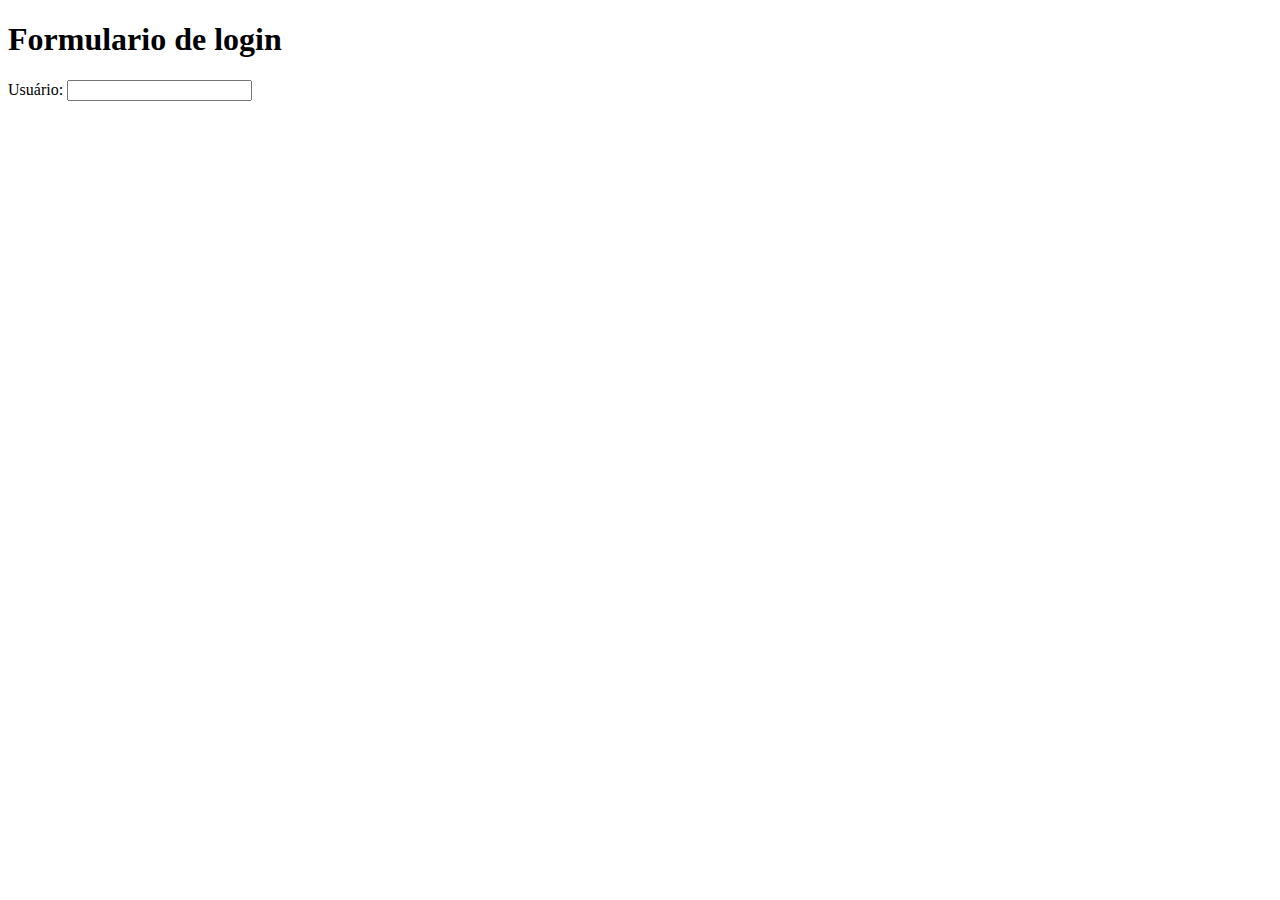
==== aula_1/index.html @ 01369653 "primeiro commit" ====
<!DOCTYPE html>
<html lang="pt-br">
<head>
    <meta charset="UTF-8">
    <meta name="viewport" content="width=device-width, initial-scale=1.0">
    <title>Formulários</title>
</head>
<body>
    <h1>Formulario de login</h1>
    <form>
        <Label for="user">Usuário: </Label>
        <input id="user" type="text">
    </form>
</body>
</html>
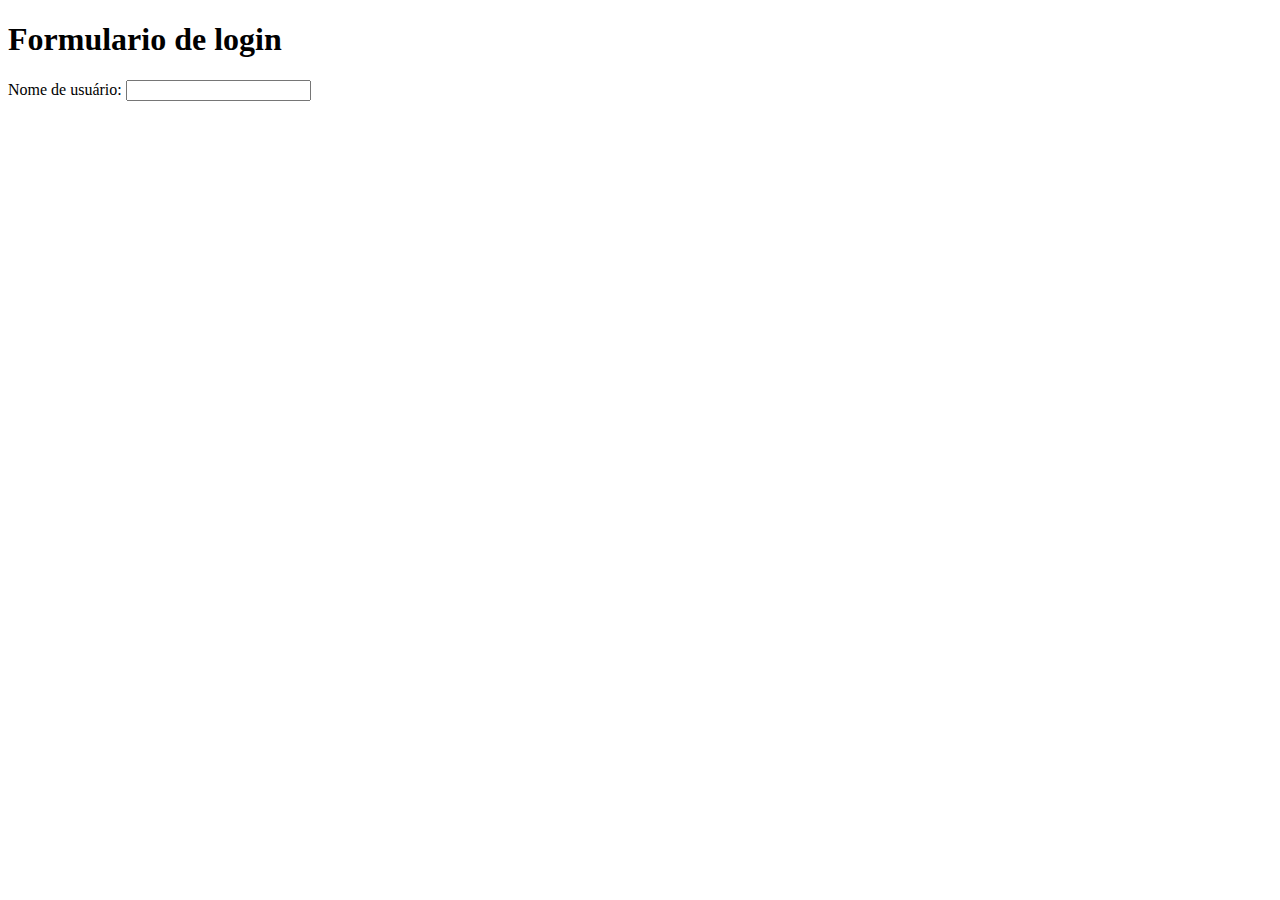
==== commit fdd06112: "alterando label user" ====
--- a/aula_1/index.html
+++ b/aula_1/index.html
@@ -8,7 +8,7 @@
 <body>
     <h1>Formulario de login</h1>
     <form>
-        <Label for="user">Usuário: </Label>
+        <Label for="user">Nome de usuário: </Label>
         <input id="user" type="text">
     </form>
 </body>
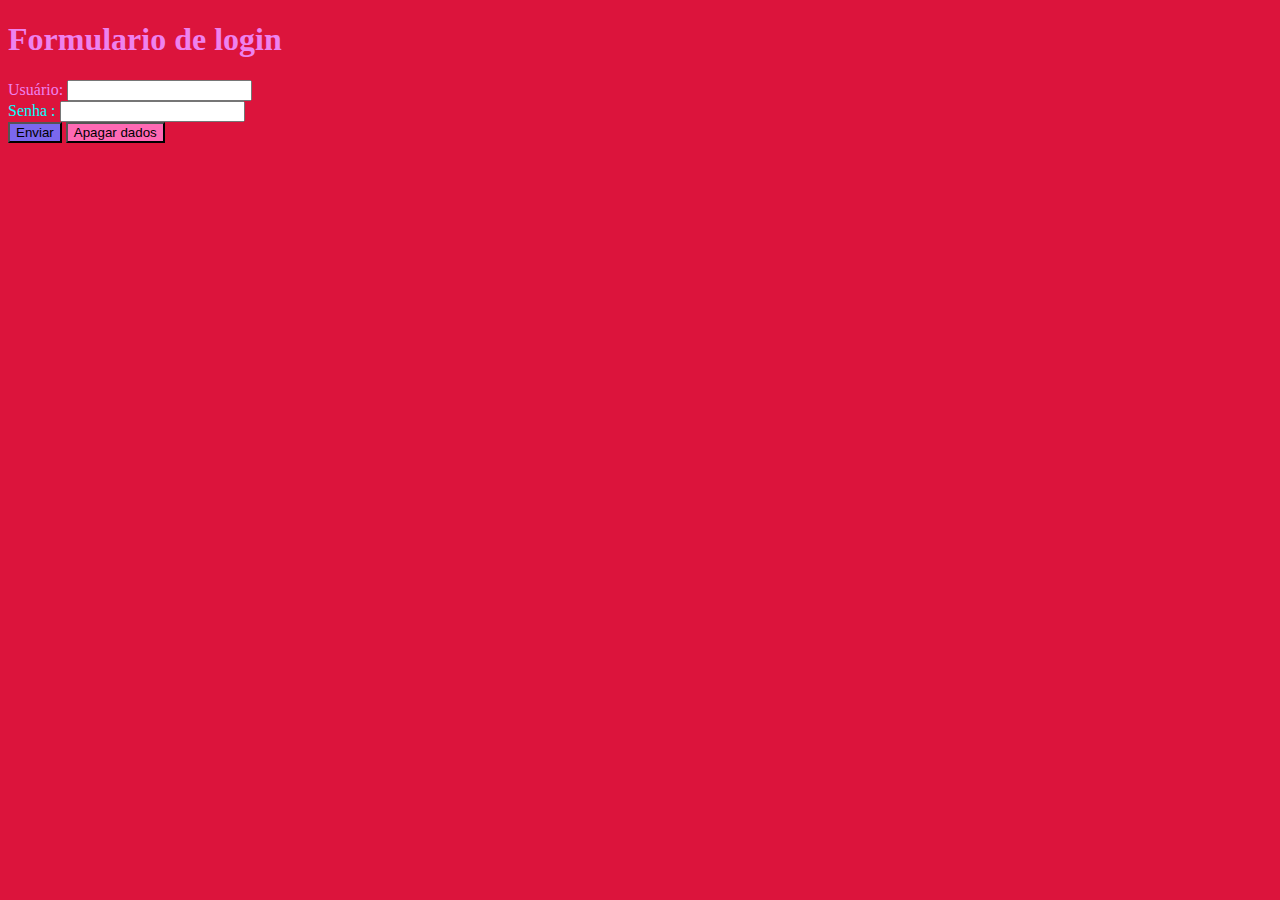
==== commit eded9412: "mudando as cores do texto" ====
--- a/aula_1/index.html
+++ b/aula_1/index.html
@@ -4,12 +4,19 @@
     <meta charset="UTF-8">
     <meta name="viewport" content="width=device-width, initial-scale=1.0">
     <title>Formulários</title>
+    <link rel="stylesheet" type="text/css" href="./style.css"
 </head>
 <body>
     <h1>Formulario de login</h1>
     <form>
-        <Label for="user">Nome de usuário: </Label>
+        <Label for="user">Usuário: </Label>
         <input id="user" type="text">
+        <br />
+        <label style="color:aqua" for="senha">Senha :</label>
+        <input id="senha" type="password">
+        <br />
+        <button class="botaoenvio" type="submit">Enviar</button>
+        <button class="botaoapagar" type="reset">Apagar dados</button>
     </form>
 </body>
 </html>--- a/aula_1/style.css
+++ b/aula_1/style.css
@@ -0,0 +1,10 @@
+body{
+    background-color: crimson;
+    color:violet
+}
+.botaoenvio{
+    background-color: mediumslateblue;
+}
+.botaoapagar{
+    background-color: hotpink;
+}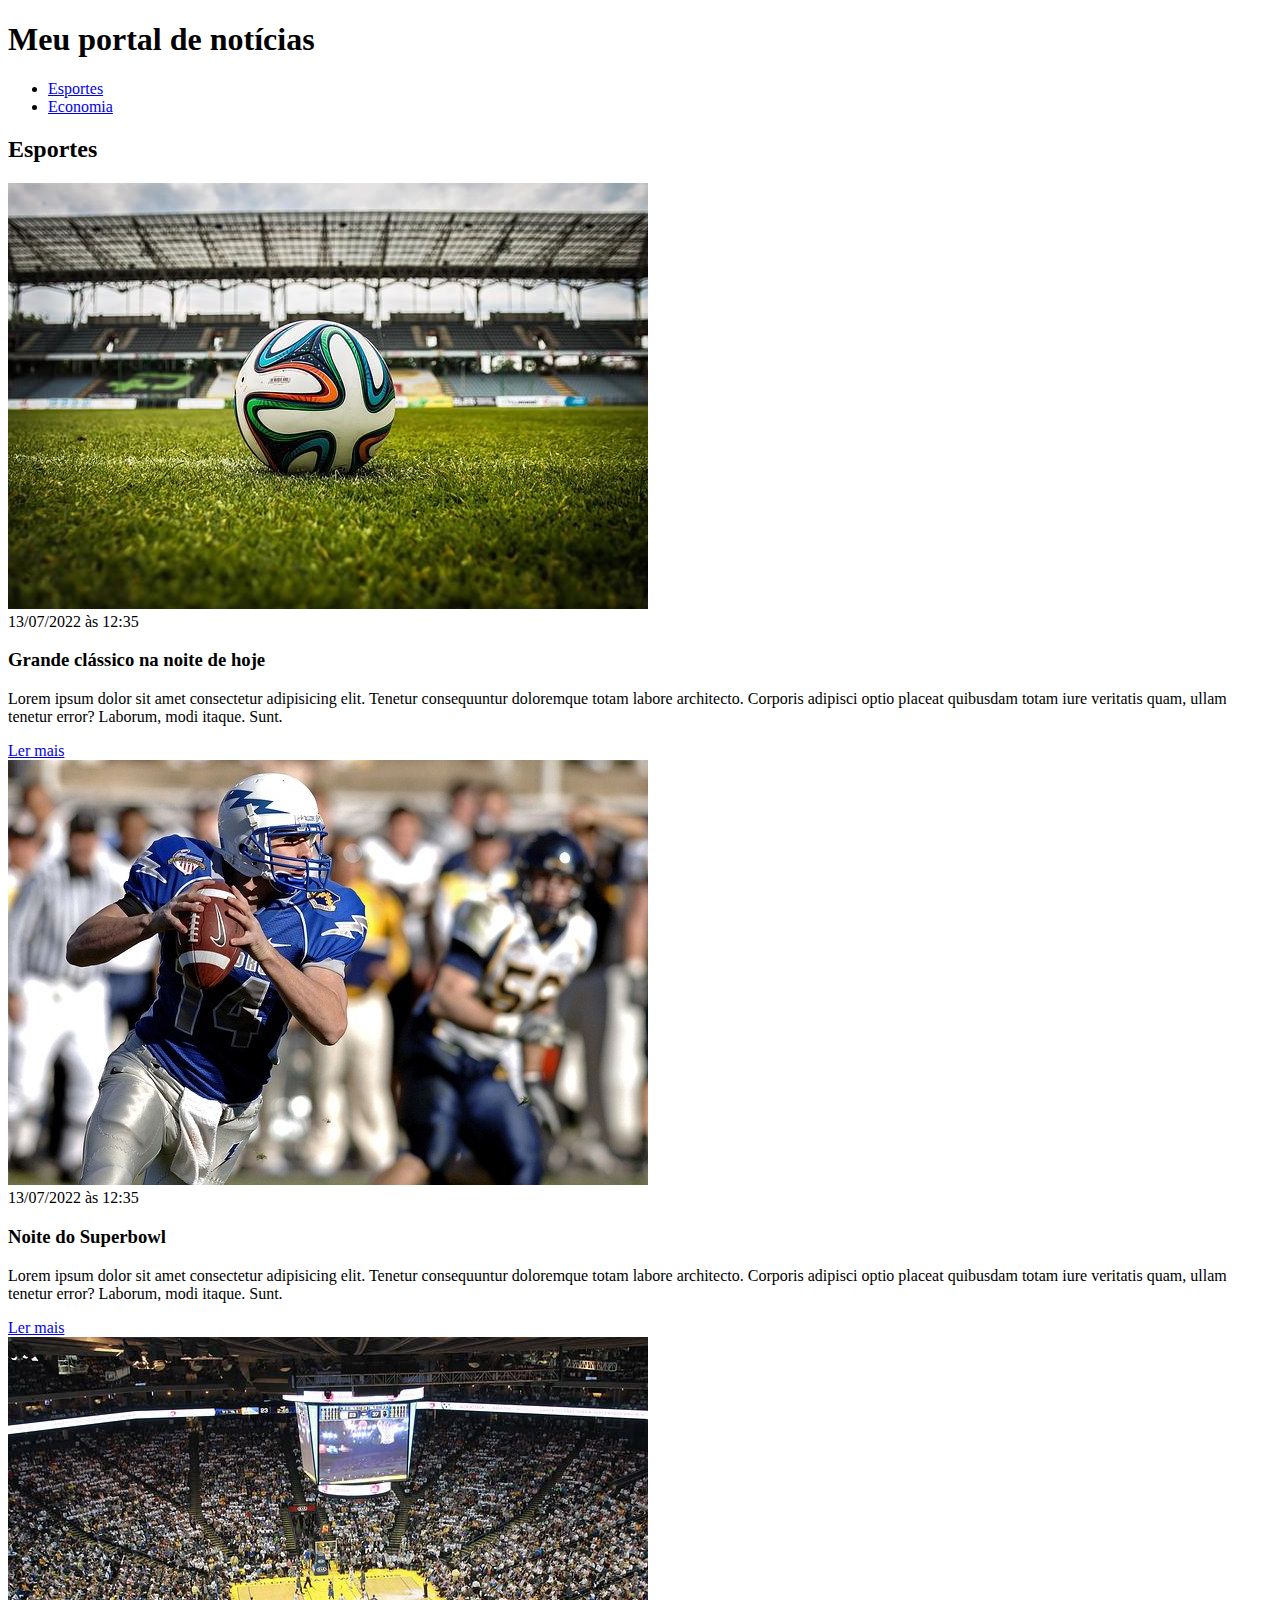
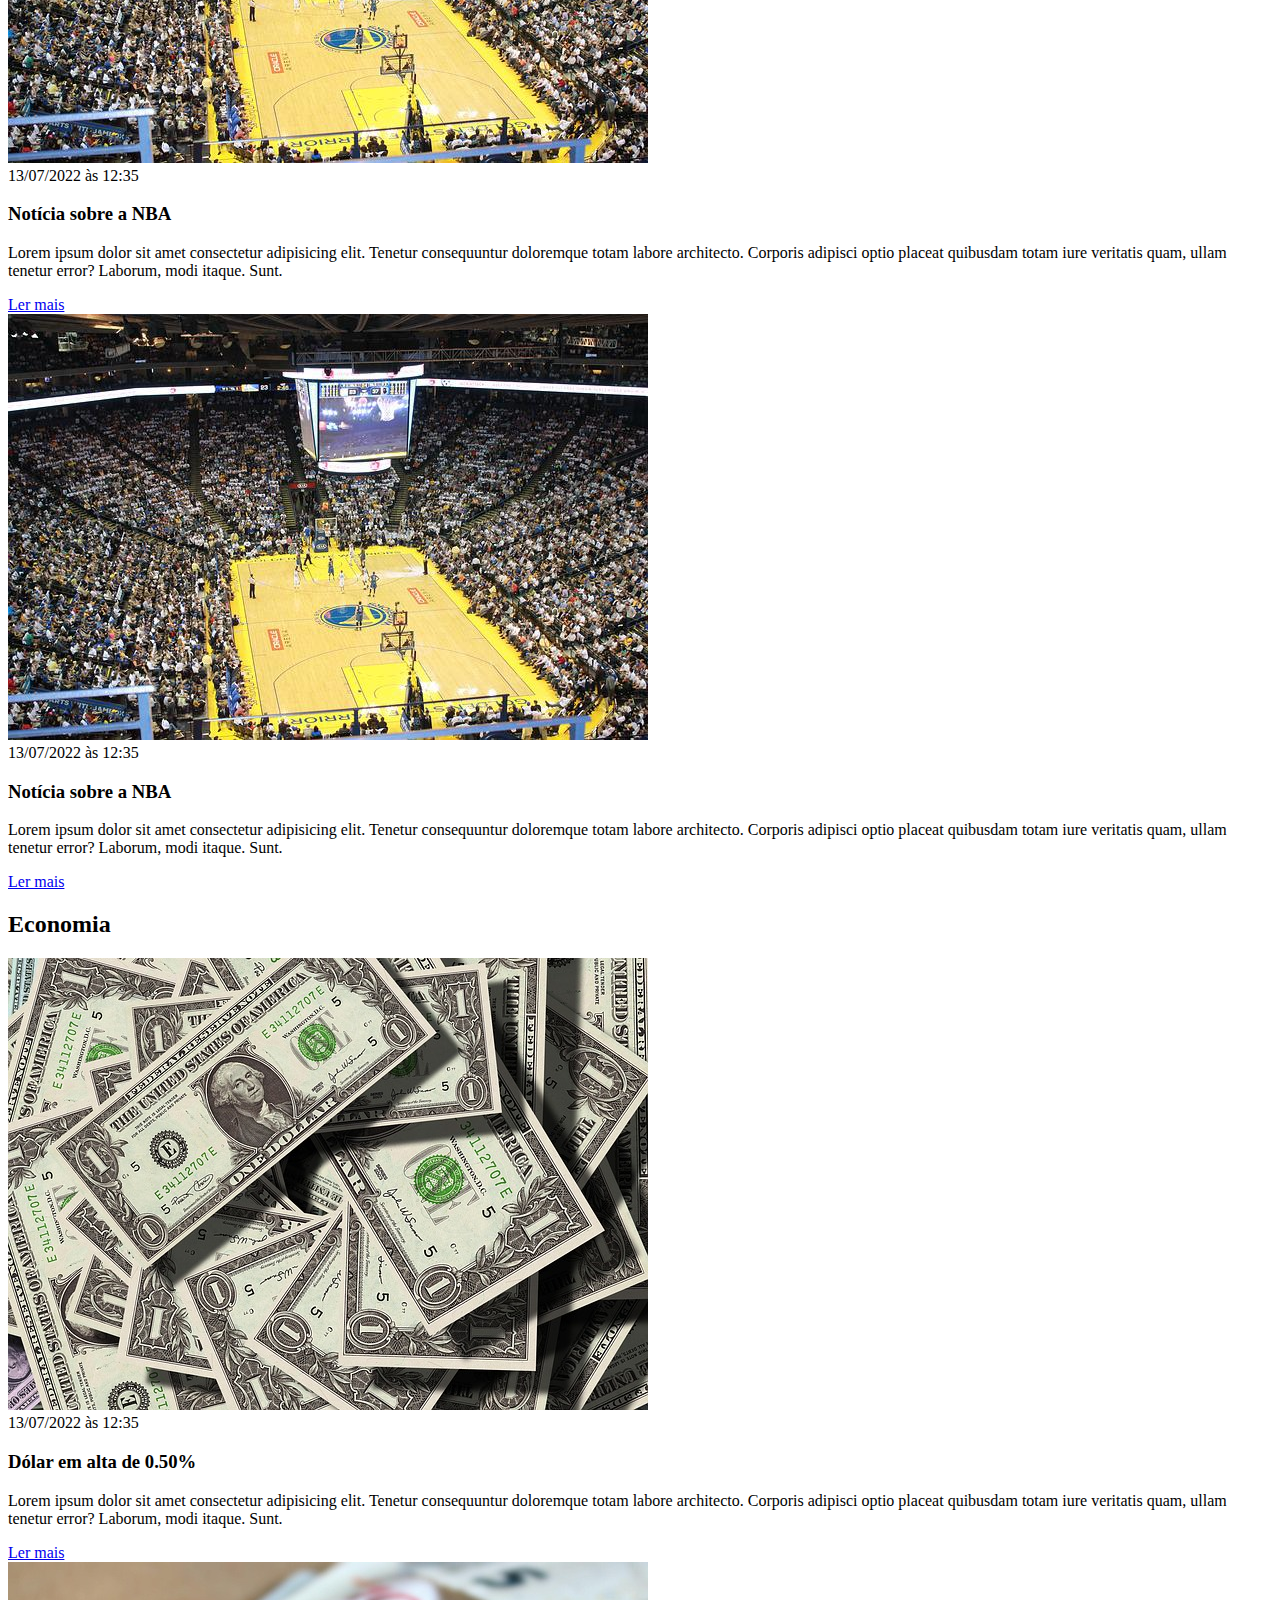
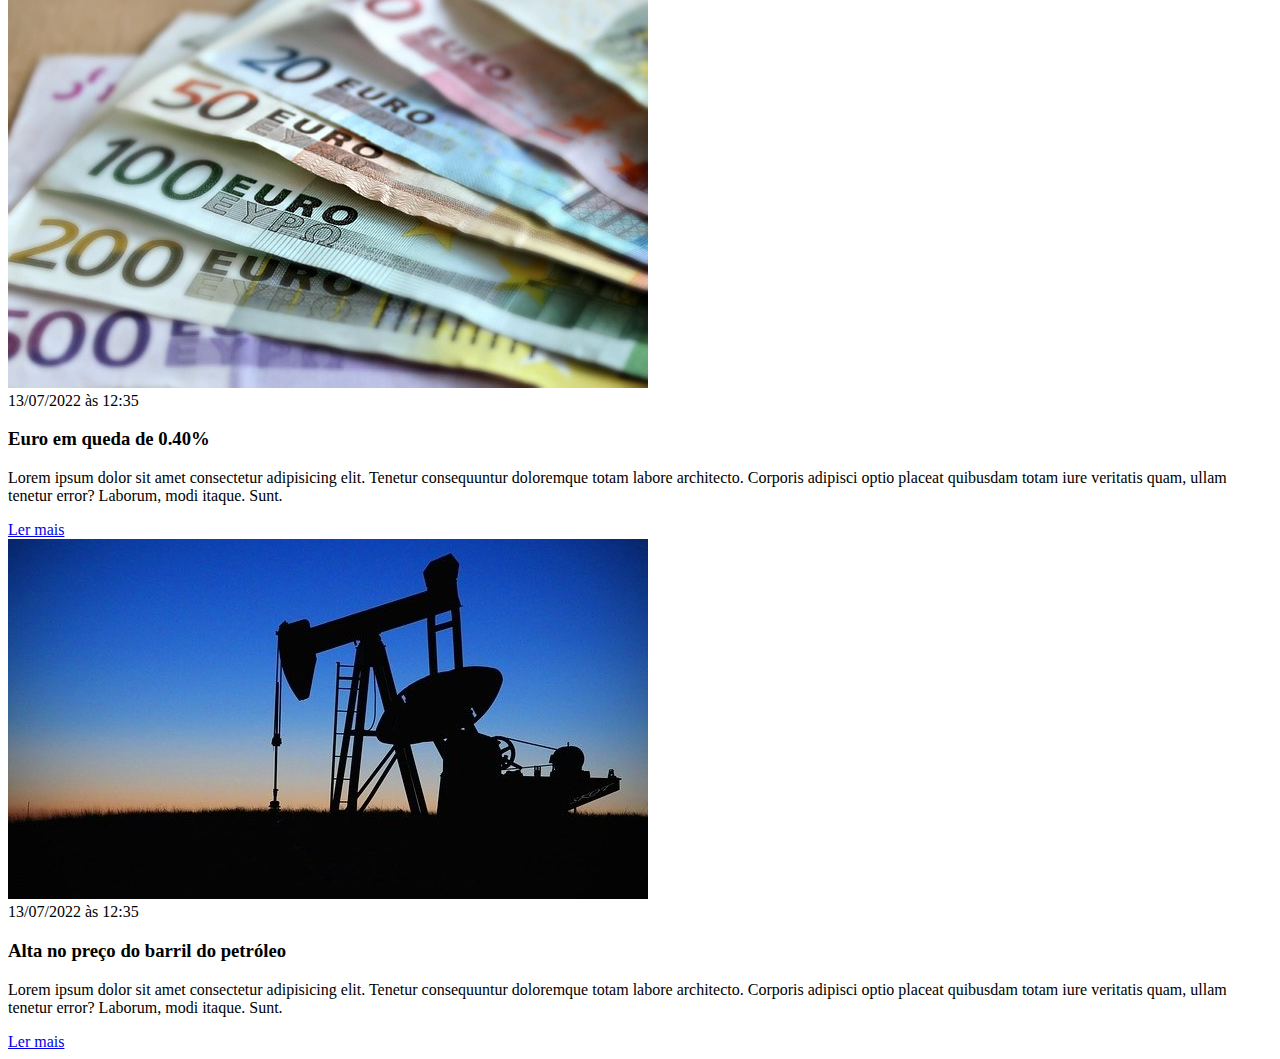
==== commit 7e685fcb: "primeiro commit" ====
--- a/aula_1/index.html
+++ b/aula_1/index.html
@@ -1,22 +1,108 @@
 <!DOCTYPE html>
-<html lang="pt-br">
+<html lang="pt-BR">
 <head>
     <meta charset="UTF-8">
+    <meta http-equiv="X-UA-Compatible" content="IE=edge">
     <meta name="viewport" content="width=device-width, initial-scale=1.0">
-    <title>Formulários</title>
-    <link rel="stylesheet" type="text/css" href="./style.css"
+    <title>Meu portal de notícias</title>
+    <link rel="stylesheet" href="./main.css" />
 </head>
 <body>
-    <h1>Formulario de login</h1>
-    <form>
-        <Label for="user">Usuário: </Label>
-        <input id="user" type="text">
-        <br />
-        <label style="color:aqua" for="senha">Senha :</label>
-        <input id="senha" type="password">
-        <br />
-        <button class="botaoenvio" type="submit">Enviar</button>
-        <button class="botaoapagar" type="reset">Apagar dados</button>
-    </form>
+    <header>
+        <h1>Meu portal de notícias</h1>
+        <nav>
+            <ul>
+                <li>
+                    <a href="#sports" title="Ir para a seção de esportes">Esportes</a>
+                </li>
+                <li>
+                    <a href="#economy" title="Ir para a seção de notícias">Economia</a>
+                </li>
+            </ul>
+        </nav>
+    </header>
+    <section>
+        <h2>Esportes</h2>
+        <article>
+            <img src="./imagens/futebol.jpg" alt="Bola de futebol no gramado" />
+            <header>
+                <time>13/07/2022 às 12:35</time>
+            </header>
+            <h3>Grande clássico na noite de hoje</h3>
+            <p>
+                Lorem ipsum dolor sit amet consectetur adipisicing elit. Tenetur consequuntur doloremque totam labore architecto. Corporis adipisci optio placeat quibusdam totam iure veritatis quam, ullam tenetur error? Laborum, modi itaque. Sunt.
+            </p>
+            <a href="#" title="Leia a notícia completa">Ler mais</a>
+        </article>
+        <article>
+            <img src="./imagens/futebol-americano.jpg" alt="Jogador de futebol americano correndo com a bola na mão" />
+            <header>
+                <time>13/07/2022 às 12:35</time>
+            </header>
+            <h3>Noite do Superbowl</h3>
+            <p>
+                Lorem ipsum dolor sit amet consectetur adipisicing elit. Tenetur consequuntur doloremque totam labore architecto. Corporis adipisci optio placeat quibusdam totam iure veritatis quam, ullam tenetur error? Laborum, modi itaque. Sunt.
+            </p>
+            <a href="#" title="Leia a notícia completa">Ler mais</a>
+        </article>
+        <article>
+            <img src="./imagens/basquete.jpg" title="Vista aérea de uma quadra de basquete" />
+            <header>
+                <time>13/07/2022 às 12:35</time>
+            </header>
+            <h3>Notícia sobre a NBA</h3>
+            <p>
+                Lorem ipsum dolor sit amet consectetur adipisicing elit. Tenetur consequuntur doloremque totam labore architecto. Corporis adipisci optio placeat quibusdam totam iure veritatis quam, ullam tenetur error? Laborum, modi itaque. Sunt.
+            </p>
+            <a href="#" title="Leia a notícia completa">Ler mais</a>
+        </article>
+        <article>
+            <img src="./imagens/basquete.jpg" title="Vista aérea de uma quadra de basquete" />
+            <header>
+                <time>13/07/2022 às 12:35</time>
+            </header>
+            <h3>Notícia sobre a NBA</h3>
+            <p>
+                Lorem ipsum dolor sit amet consectetur adipisicing elit. Tenetur consequuntur doloremque totam labore architecto. Corporis adipisci optio placeat quibusdam totam iure veritatis quam, ullam tenetur error? Laborum, modi itaque. Sunt.
+            </p>
+            <a href="#" title="Leia a notícia completa">Ler mais</a>
+        </article>
+    </section>
+    <section>
+        <h2>Economia</h2>
+        <article>
+            <img src="./imagens/dolares.jpg" alt="Muitos dólares" />
+            <header>
+                <time>13/07/2022 às 12:35</time>
+            </header>
+            <h3>Dólar em alta de 0.50%</h3>
+            <p>
+                Lorem ipsum dolor sit amet consectetur adipisicing elit. Tenetur consequuntur doloremque totam labore architecto. Corporis adipisci optio placeat quibusdam totam iure veritatis quam, ullam tenetur error? Laborum, modi itaque. Sunt.
+            </p>
+            <a href="#" title="Leia a notícia completa">Ler mais</a>
+        </article>
+        <article>
+            <img src="./imagens/euro.jpg" alt="Várias notas de euro" />
+            <header>
+                <time>13/07/2022 às 12:35</time>
+            </header>
+            <h3>Euro em queda de 0.40%</h3>
+            <p>
+                Lorem ipsum dolor sit amet consectetur adipisicing elit. Tenetur consequuntur doloremque totam labore architecto. Corporis adipisci optio placeat quibusdam totam iure veritatis quam, ullam tenetur error? Laborum, modi itaque. Sunt.
+            </p>
+            <a href="#" title="Leia a notícia completa">Ler mais</a>
+        </article>
+        <article>
+            <img src="./imagens/petroleo.jpg" alt="Extração de petróleo" />
+            <header>
+                <time>13/07/2022 às 12:35</time>
+            </header>
+            <h3>Alta no preço do barril do petróleo</h3>
+            <p>
+                Lorem ipsum dolor sit amet consectetur adipisicing elit. Tenetur consequuntur doloremque totam labore architecto. Corporis adipisci optio placeat quibusdam totam iure veritatis quam, ullam tenetur error? Laborum, modi itaque. Sunt.
+            </p>
+            <a href="#" title="Leia a notícia completa">Ler mais</a>
+        </article>
+    </section>
 </body>
 </html>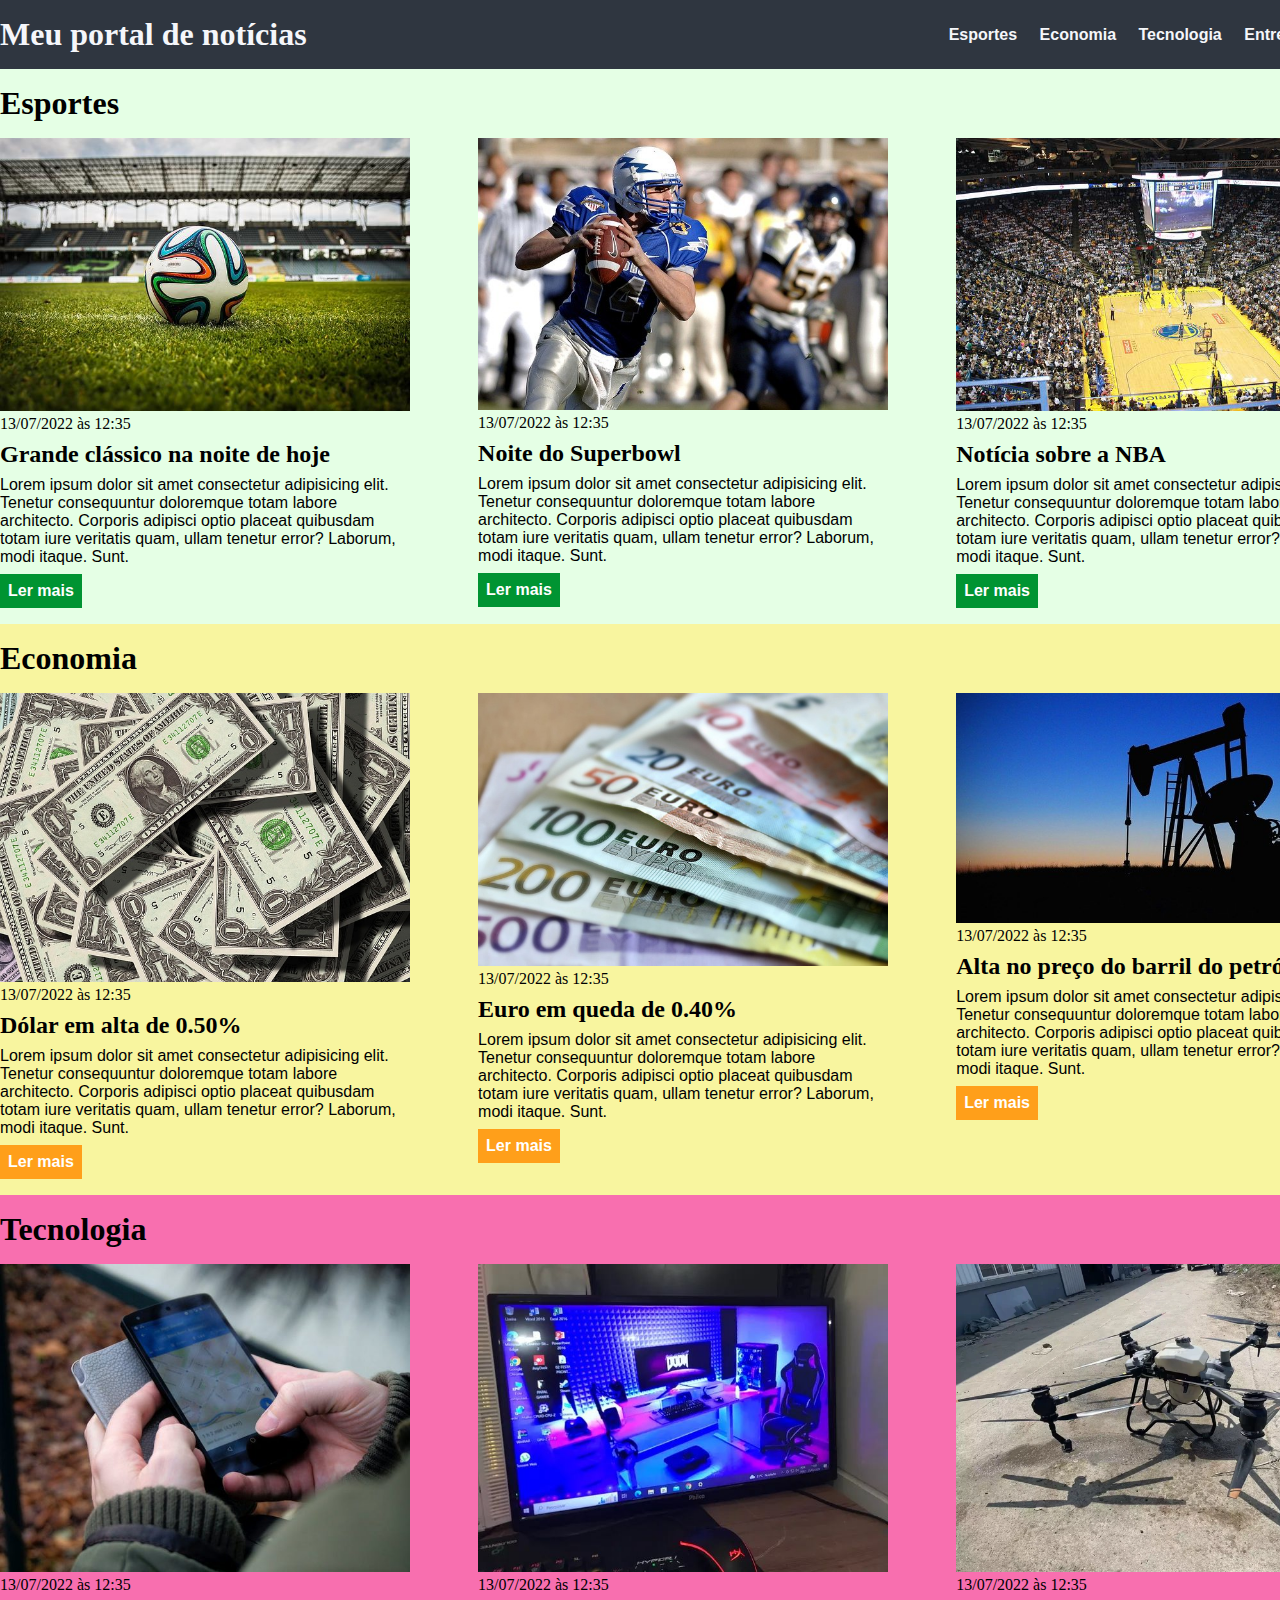
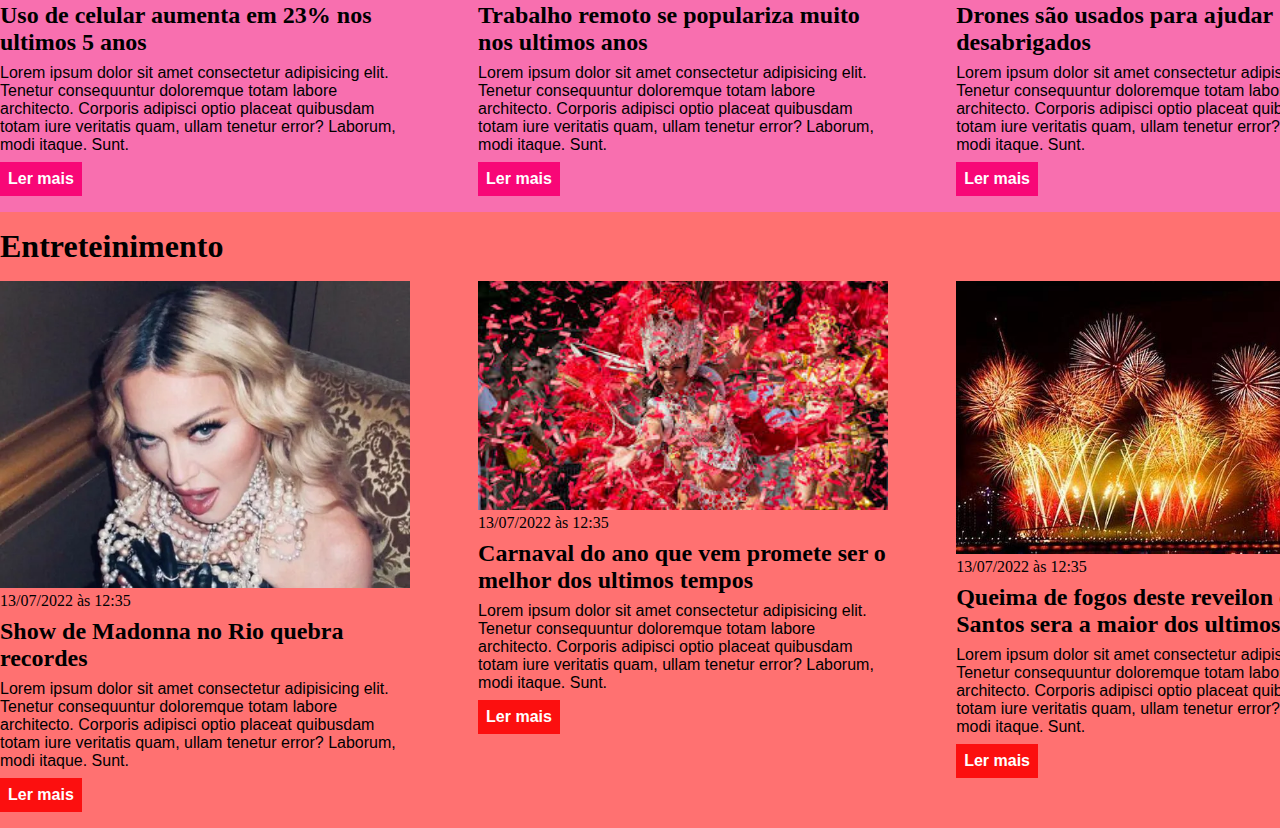
==== commit 78730c9a: "adicionando novas seções de entrenimento e tecnologia" ====
--- a/aula_1/index.html
+++ b/aula_1/index.html
@@ -9,100 +9,185 @@
 </head>
 <body>
     <header>
-        <h1>Meu portal de notícias</h1>
-        <nav>
-            <ul>
-                <li>
-                    <a href="#sports" title="Ir para a seção de esportes">Esportes</a>
-                </li>
-                <li>
-                    <a href="#economy" title="Ir para a seção de notícias">Economia</a>
-                </li>
-            </ul>
-        </nav>
+        <div class="container">
+            <h1>Meu portal de notícias</h1>
+            <nav>
+                <ul>
+                    <li>
+                        <a href="#sports" title="Ir para a seção de esportes">Esportes</a>
+                    </li>
+                    <li>
+                        <a href="#economy" title="Ir para a seção de notícias">Economia</a>
+                    </li>
+                    <li>
+                        <a href="#technology" title="Ir para a seção de tecnologia">Tecnologia</a>
+                    </li>
+                    <li>
+                        <a href="#entertaiment" title="Ir para a seção de Entreteinimento">Entreteinimento</a>
+                    </li>
+                </ul>
+            </nav>
+        </div>
     </header>
-    <section>
-        <h2>Esportes</h2>
-        <article>
-            <img src="./imagens/futebol.jpg" alt="Bola de futebol no gramado" />
-            <header>
-                <time>13/07/2022 às 12:35</time>
-            </header>
-            <h3>Grande clássico na noite de hoje</h3>
-            <p>
-                Lorem ipsum dolor sit amet consectetur adipisicing elit. Tenetur consequuntur doloremque totam labore architecto. Corporis adipisci optio placeat quibusdam totam iure veritatis quam, ullam tenetur error? Laborum, modi itaque. Sunt.
-            </p>
-            <a href="#" title="Leia a notícia completa">Ler mais</a>
-        </article>
-        <article>
-            <img src="./imagens/futebol-americano.jpg" alt="Jogador de futebol americano correndo com a bola na mão" />
-            <header>
-                <time>13/07/2022 às 12:35</time>
-            </header>
-            <h3>Noite do Superbowl</h3>
-            <p>
-                Lorem ipsum dolor sit amet consectetur adipisicing elit. Tenetur consequuntur doloremque totam labore architecto. Corporis adipisci optio placeat quibusdam totam iure veritatis quam, ullam tenetur error? Laborum, modi itaque. Sunt.
-            </p>
-            <a href="#" title="Leia a notícia completa">Ler mais</a>
-        </article>
-        <article>
-            <img src="./imagens/basquete.jpg" title="Vista aérea de uma quadra de basquete" />
-            <header>
-                <time>13/07/2022 às 12:35</time>
-            </header>
-            <h3>Notícia sobre a NBA</h3>
-            <p>
-                Lorem ipsum dolor sit amet consectetur adipisicing elit. Tenetur consequuntur doloremque totam labore architecto. Corporis adipisci optio placeat quibusdam totam iure veritatis quam, ullam tenetur error? Laborum, modi itaque. Sunt.
-            </p>
-            <a href="#" title="Leia a notícia completa">Ler mais</a>
-        </article>
-        <article>
-            <img src="./imagens/basquete.jpg" title="Vista aérea de uma quadra de basquete" />
-            <header>
-                <time>13/07/2022 às 12:35</time>
-            </header>
-            <h3>Notícia sobre a NBA</h3>
-            <p>
-                Lorem ipsum dolor sit amet consectetur adipisicing elit. Tenetur consequuntur doloremque totam labore architecto. Corporis adipisci optio placeat quibusdam totam iure veritatis quam, ullam tenetur error? Laborum, modi itaque. Sunt.
-            </p>
-            <a href="#" title="Leia a notícia completa">Ler mais</a>
-        </article>
+    <section id="sports">
+        <div class="container">
+            <h2>Esportes</h2>
+            <div class="articles">
+                <article>
+                    <img src="./imagens/futebol.jpg" alt="Bola de futebol no gramado" />
+                    <header>
+                        <time class="creation-date">13/07/2022 às 12:35</time>
+                    </header>
+                    <h3>Grande clássico na noite de hoje</h3>
+                    <p>
+                        Lorem ipsum dolor sit amet consectetur adipisicing elit. Tenetur consequuntur doloremque totam labore architecto. Corporis adipisci optio placeat quibusdam totam iure veritatis quam, ullam tenetur error? Laborum, modi itaque. Sunt.
+                    </p>
+                    <a href="#" title="Leia a notícia completa">Ler mais</a>
+                </article>
+                <article>
+                    <img src="./imagens/futebol-americano.jpg" alt="Jogador de futebol americano correndo com a bola na mão" />
+                    <header>
+                        <time>13/07/2022 às 12:35</time>
+                    </header>
+                    <h3>Noite do Superbowl</h3>
+                    <p>
+                        Lorem ipsum dolor sit amet consectetur adipisicing elit. Tenetur consequuntur doloremque totam labore architecto. Corporis adipisci optio placeat quibusdam totam iure veritatis quam, ullam tenetur error? Laborum, modi itaque. Sunt.
+                    </p>
+                    <a href="#" title="Leia a notícia completa">Ler mais</a>
+                </article>
+                <article>
+                    <img src="./imagens/basquete.jpg" title="Vista aérea de uma quadra de basquete" />
+                    <header>
+                        <time>13/07/2022 às 12:35</time>
+                    </header>
+                    <h3>Notícia sobre a NBA</h3>
+                    <p>
+                        Lorem ipsum dolor sit amet consectetur adipisicing elit. Tenetur consequuntur doloremque totam labore architecto. Corporis adipisci optio placeat quibusdam totam iure veritatis quam, ullam tenetur error? Laborum, modi itaque. Sunt.
+                    </p>
+                    <a href="#" title="Leia a notícia completa">Ler mais</a>
+                </article>
+            </div>
+        </div>
     </section>
-    <section>
+    <section id="economy">
+        <div class="container">
         <h2>Economia</h2>
-        <article>
-            <img src="./imagens/dolares.jpg" alt="Muitos dólares" />
-            <header>
-                <time>13/07/2022 às 12:35</time>
-            </header>
-            <h3>Dólar em alta de 0.50%</h3>
-            <p>
-                Lorem ipsum dolor sit amet consectetur adipisicing elit. Tenetur consequuntur doloremque totam labore architecto. Corporis adipisci optio placeat quibusdam totam iure veritatis quam, ullam tenetur error? Laborum, modi itaque. Sunt.
-            </p>
-            <a href="#" title="Leia a notícia completa">Ler mais</a>
-        </article>
-        <article>
-            <img src="./imagens/euro.jpg" alt="Várias notas de euro" />
-            <header>
-                <time>13/07/2022 às 12:35</time>
-            </header>
-            <h3>Euro em queda de 0.40%</h3>
-            <p>
-                Lorem ipsum dolor sit amet consectetur adipisicing elit. Tenetur consequuntur doloremque totam labore architecto. Corporis adipisci optio placeat quibusdam totam iure veritatis quam, ullam tenetur error? Laborum, modi itaque. Sunt.
-            </p>
-            <a href="#" title="Leia a notícia completa">Ler mais</a>
-        </article>
-        <article>
-            <img src="./imagens/petroleo.jpg" alt="Extração de petróleo" />
-            <header>
-                <time>13/07/2022 às 12:35</time>
-            </header>
-            <h3>Alta no preço do barril do petróleo</h3>
-            <p>
-                Lorem ipsum dolor sit amet consectetur adipisicing elit. Tenetur consequuntur doloremque totam labore architecto. Corporis adipisci optio placeat quibusdam totam iure veritatis quam, ullam tenetur error? Laborum, modi itaque. Sunt.
-            </p>
-            <a href="#" title="Leia a notícia completa">Ler mais</a>
-        </article>
+        <div class="articles">
+            <article>
+                <img src="./imagens/dolares.jpg" alt="Muitos dólares" />
+                <header>
+                    <time>13/07/2022 às 12:35</time>
+                </header>
+                <h3>Dólar em alta de 0.50%</h3>
+                <p>
+                    Lorem ipsum dolor sit amet consectetur adipisicing elit. Tenetur consequuntur doloremque totam labore architecto. Corporis adipisci optio placeat quibusdam totam iure veritatis quam, ullam tenetur error? Laborum, modi itaque. Sunt.
+                </p>
+                <a href="#" title="Leia a notícia completa">Ler mais</a>
+            </article>
+            <article>
+                <img src="./imagens/euro.jpg" alt="Várias notas de euro" />
+                <header>
+                    <time>13/07/2022 às 12:35</time>
+                </header>
+                <h3>Euro em queda de 0.40%</h3>
+                <p>
+                    Lorem ipsum dolor sit amet consectetur adipisicing elit. Tenetur consequuntur doloremque totam labore architecto. Corporis adipisci optio placeat quibusdam totam iure veritatis quam, ullam tenetur error? Laborum, modi itaque. Sunt.
+                </p>
+                <a href="#" title="Leia a notícia completa">Ler mais</a>
+            </article>
+            <article>
+                <img src="./imagens/petroleo.jpg" alt="Extração de petróleo" />
+                <header>
+                    <time>13/07/2022 às 12:35</time>
+                </header>
+                <h3>Alta no preço do barril do petróleo</h3>
+                <p>
+                    Lorem ipsum dolor sit amet consectetur adipisicing elit. Tenetur consequuntur doloremque totam labore architecto. Corporis adipisci optio placeat quibusdam totam iure veritatis quam, ullam tenetur error? Laborum, modi itaque. Sunt.
+                </p>
+                <a href="#" title="Leia a notícia completa">Ler mais</a>
+            </article>
+        </div>
+        </div>
+    </section>
+    <section id="technology">
+        <div class="container">
+            <h2>Tecnologia</h2>
+            <div class="articles">
+                <article>
+                    <img src="./imagens/celular.jpg" alt="Celular na mão de uma pessoa" />
+                    <header>
+                        <time class="creation-date">13/07/2022 às 12:35</time>
+                    </header>
+                    <h3>Uso de celular aumenta em 23% nos ultimos 5 anos</h3>
+                    <p>
+                        Lorem ipsum dolor sit amet consectetur adipisicing elit. Tenetur consequuntur doloremque totam labore architecto. Corporis adipisci optio placeat quibusdam totam iure veritatis quam, ullam tenetur error? Laborum, modi itaque. Sunt.
+                    </p>
+                    <a href="#" title="Leia a notícia completa">Ler mais</a>
+                </article>
+                <article>
+                    <img src="./imagens/notebook.jpg" alt="Notebook em uma mesa" />
+                    <header>
+                        <time>13/07/2022 às 12:35</time>
+                    </header>
+                    <h3>Trabalho remoto se populariza muito nos ultimos anos</h3>
+                    <p>
+                        Lorem ipsum dolor sit amet consectetur adipisicing elit. Tenetur consequuntur doloremque totam labore architecto. Corporis adipisci optio placeat quibusdam totam iure veritatis quam, ullam tenetur error? Laborum, modi itaque. Sunt.
+                    </p>
+                    <a href="#" title="Leia a notícia completa">Ler mais</a>
+                </article>
+                <article>
+                    <img src="./imagens/drone.jpg" alt="Drone usado para ajuda" />
+                    <header>
+                        <time>13/07/2022 às 12:35</time>
+                    </header>
+                    <h3>Drones são usados para ajudar desabrigados</h3>
+                    <p>
+                        Lorem ipsum dolor sit amet consectetur adipisicing elit. Tenetur consequuntur doloremque totam labore architecto. Corporis adipisci optio placeat quibusdam totam iure veritatis quam, ullam tenetur error? Laborum, modi itaque. Sunt.
+                    </p>
+                    <a href="#" title="Leia a notícia completa">Ler mais</a>
+                </article>
+            </div>
+        </div>
+    </section>
+    <section id="entertaiment">
+        <div class="container">
+            <h2>Entreteinimento</h2>
+            <div class="articles">
+                <article>
+                    <img src="./imagens/madonna.jpg" alt="Madonna" />
+                    <header>
+                        <time class="creation-date">13/07/2022 às 12:35</time>
+                    </header>
+                    <h3>Show de Madonna no Rio quebra recordes</h3>
+                    <p>
+                        Lorem ipsum dolor sit amet consectetur adipisicing elit. Tenetur consequuntur doloremque totam labore architecto. Corporis adipisci optio placeat quibusdam totam iure veritatis quam, ullam tenetur error? Laborum, modi itaque. Sunt.
+                    </p>
+                    <a href="#" title="Leia a notícia completa">Ler mais</a>
+                </article>
+                <article>
+                    <img src="./imagens/carnaval.jpg" alt="Mulher com traje de carnaval" />
+                    <header>
+                        <time>13/07/2022 às 12:35</time>
+                    </header>
+                    <h3>Carnaval do ano que vem promete ser o melhor dos ultimos tempos</h3>
+                    <p>
+                        Lorem ipsum dolor sit amet consectetur adipisicing elit. Tenetur consequuntur doloremque totam labore architecto. Corporis adipisci optio placeat quibusdam totam iure veritatis quam, ullam tenetur error? Laborum, modi itaque. Sunt.
+                    </p>
+                    <a href="#" title="Leia a notícia completa">Ler mais</a>
+                </article>
+                <article>
+                    <img src="./imagens/fogos.jpg" alt="queima de fogos" />
+                    <header>
+                        <time>13/07/2022 às 12:35</time>
+                    </header>
+                    <h3>Queima de fogos deste reveilon em Santos sera a maior dos ultimos tempos</h3>
+                    <p>
+                        Lorem ipsum dolor sit amet consectetur adipisicing elit. Tenetur consequuntur doloremque totam labore architecto. Corporis adipisci optio placeat quibusdam totam iure veritatis quam, ullam tenetur error? Laborum, modi itaque. Sunt.
+                    </p>
+                    <a href="#" title="Leia a notícia completa">Ler mais</a>
+                </article>
+            </div>
+        </div>
     </section>
 </body>
-</html>+</html>
--- a/aula_1/main.css
+++ b/aula_1/main.css
@@ -0,0 +1,123 @@
+* {
+    box-sizing: border-box;
+    margin: 0;
+    padding: 0;
+}
+
+body > header{
+    background-color: #2f3640;
+    padding: 16px 0;
+    color: #f5f6fa;
+}
+
+header .container{
+    display: flex;
+    align-items: center;
+    justify-content: space-between;
+}
+
+header li {
+    display: inline;
+    font-family: Arial, Helvetica, sans-serif;
+    font-weight: bold;
+    margin-left: 18px;
+}
+
+header li a {
+    color: #f5f6fa;
+    text-decoration: none
+}
+
+.container{
+    width: 1366px;
+    margin: 0 auto;
+}
+
+.articles{
+    display: flex;
+    flex-wrap: wrap;
+    justify-content: space-between  ;
+}
+
+.articles article img{
+    /* height: 180px;*/
+    width: 100%;
+}
+
+.articles article{
+    width: 30%;
+}
+
+section{
+    padding: 16px 0;
+}
+
+section h2,
+.articles.article {
+    margin-bottom: 16px;
+}
+
+.articles article h3 {
+    margin-top: 8px;
+    margin-bottom: 8px;
+}
+
+.articles article a {
+    background-color: blue  ;
+    color: #fff;
+    padding: 8px;
+    display: inline-block;
+    text-decoration: none;
+    font-weight: bold;
+    margin-top: 8px;
+}
+
+.articles article a:hover {
+    text-decoration: underline;
+}
+
+.articles article p,
+.articles article a{
+    font-family: Arial, Helvetica, sans-serif;
+}
+
+.articles article h3 {
+    font-size: 24px;
+}
+
+section h2 {
+    font-size: 32px;
+}
+
+#sports {
+    background-color: rgba(0, 255, 0, 0.1);
+}
+
+#sports .articles article a {
+    background-color: #009432;
+    color: 000;
+}
+
+#economy {
+    background-color: #f8f59f;
+}
+
+#economy .articles article a{
+    background-color: #ff9f1a;
+}
+
+#technology{
+    background-color: #f86faf;
+}
+
+#technology .articles article a{
+    background-color: #f80777;
+}
+
+#entertaiment{
+    background-color: #ff7171;
+}
+
+#entertaiment .articles article a{
+    background-color: rgb(252, 15, 15);
+}